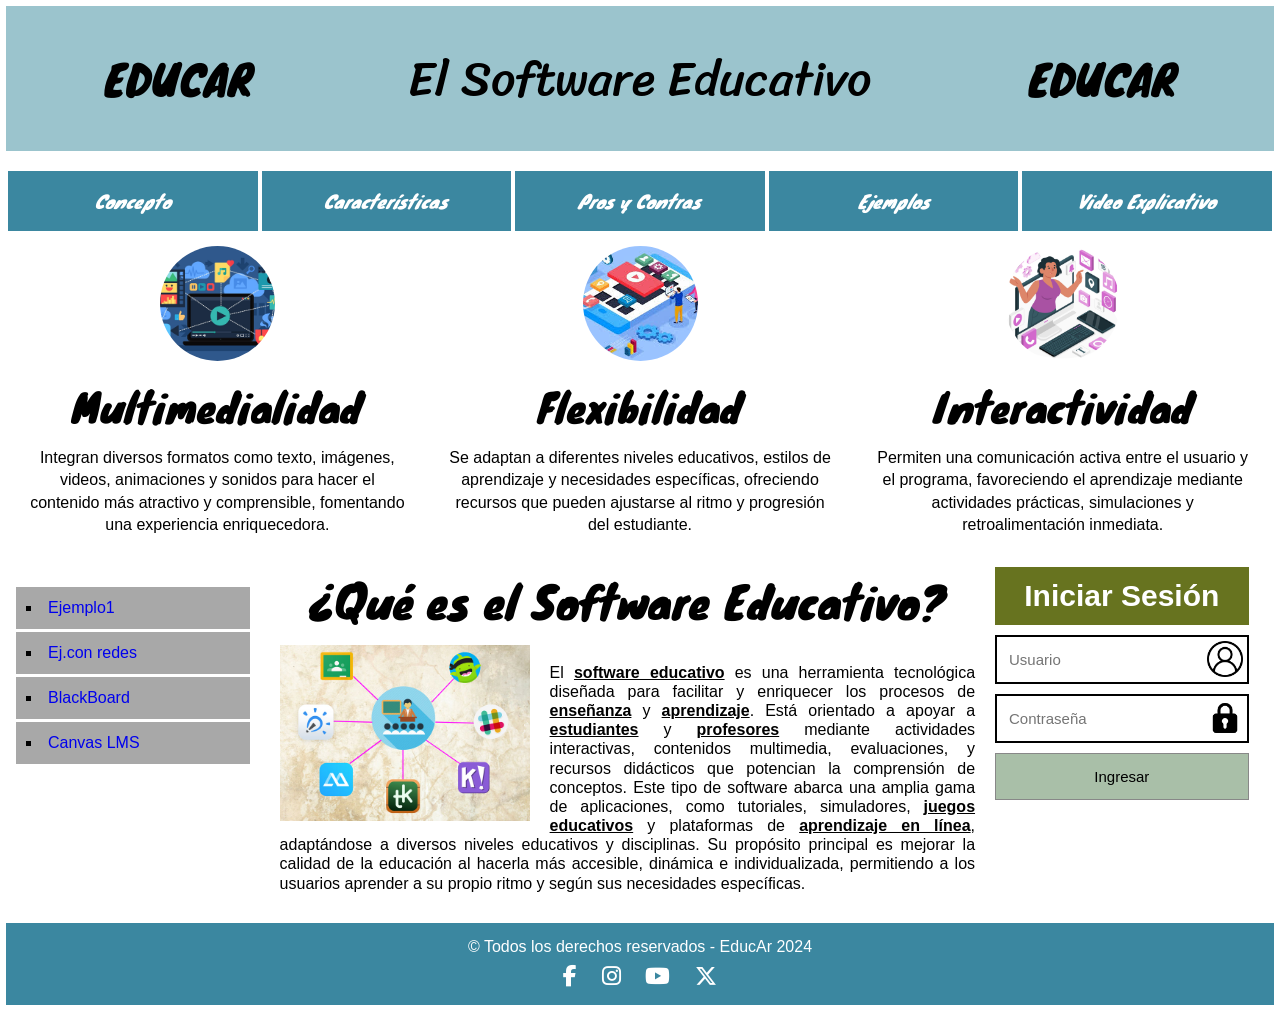
==== index.html @ 8300eaac "Add files via upload" ====
<!DOCTYPE html>
<html>
    <head>
        <meta charset="utf-8">
        <title>Software Educativo - EducAr</title>
        <link href="estilos.css" type="text/css" rel="stylesheet" media="">
        <link rel="preconnect" href="https://fonts.googleapis.com">
        <link rel="preconnect" href="https://fonts.gstatic.com" crossorigin>
        <link href="https://fonts.googleapis.com/css2?family=Kalnia+Glaze:wght@100..700&family=Knewave&display=swap" rel="stylesheet">
        <link href="https://fonts.googleapis.com/css2?family=Kalnia+Glaze:wght@100..700&family=Knewave&family=Sriracha&display=swap" rel="stylesheet">
        <link rel="stylesheet" href="https://cdnjs.cloudflare.com/ajax/libs/font-awesome/6.5.1/css/all.min.css">
    </head>

    <body>

        <!-- Inicia Cabezote -->
        <header>
            <h1>El Software Educativo</h1>
            <div id="logo1">EDUCAR</div>
            <div id="logo2">EDUCAR</div>
        </header>
        <!-- Cierra Cabezote -->

        <!-- Inicia barra de navegación -->
        <nav>
            <ul>
                <a href="https://concepto.de/software-educativo/" target="_blank"><li class="botones">Concepto</li></a>
                <a href="https://www.iseazy.com/es/glosario/software-educativo/" target="_blank"><li class="botones">Características</li></a>
                <a href="https://hlconsultores.mx/blog/informativos/ventajas-y-desventajas-del-software-educativo/" target="_blank"><li class="botones">Pros y Contras</li></a>
                <a href="https://es.wps.com/solucion-de-office/los-10-tipos-de-software-educativos-mas-utilizados-este/" target="_blank"><li class="botones">Ejemplos</li></a>
                <a href="https://www.youtube.com/watch?v=RBCoVVlR1gs" target="_blank"><li class="botones">Video Explicativo</li></a>
            </ul>
        </nav>
        <!-- Cierra barra de navegación -->

        <!-- Inicia parte superior -->
        <div id="top">
            <ul>
                <li>
                    <img src="multimedialidad.jpg" width="100">
                    <h1>Multimedialidad</h1>
                    <p>Integran diversos formatos como texto, imágenes, videos, animaciones y sonidos para hacer el contenido más atractivo y comprensible, fomentando una experiencia enriquecedora.</p>
                </li>

                <li>
                    <img src="flexibilidad.jpg" width="100">
                    <h1>Flexibilidad</h1>
                    <p>Se adaptan a diferentes niveles educativos, estilos de aprendizaje y necesidades específicas, ofreciendo recursos que pueden ajustarse al ritmo y progresión del estudiante.</p>
                </li>

                <li>
                    <img src="interactividad.jpg" width="100">
                    <h1>Interactividad</h1>
                    <p>Permiten una comunicación activa entre el usuario y el programa, favoreciendo el aprendizaje mediante actividades prácticas, simulaciones y retroalimentación inmediata.</p>
                </li>
            </ul>
        </div>
        <!-- Cierra parte superior -->

        <!-- Inicia sección principal -->
        <section>
            <aside id="izq">
                <ul>
                    <li><a href="https://clasesmz.in/GabrielA/PaginaWeb_SE/SoftwareEducativo.html?" target="_blank"><u>Ejemplo1</u></a></li>
                    <li><a href="https://clasesmz.in/CesarU/Parcial1/html/" target="_blank"><u>Ej.con redes</u></a></li>
                    <li><a href="https://help.blackboard.com/es-es" target="_blank"><u>BlackBoard</u></a></li>
                    <li><a href="https://www.instructure.com/canvas" target="_blank"><u>Canvas LMS</u></a></li>
                </ul>
            </aside>
            <article>
                <h1>¿Qué es el Software Educativo?</h1>
                <p>
                    <img src="SE_IMG1.jpg" width="250" alt="EducAr Software">
                </p>
                <br>
                <p>
                    El <u><b>software educativo</b></u> es una herramienta tecnológica diseñada para facilitar y enriquecer los procesos de <u><b>enseñanza</b></u> y <u><b>aprendizaje</b></u>. Está orientado a apoyar a <u><b>estudiantes</b></u> y <u><b>profesores</b></u> mediante actividades interactivas, contenidos multimedia, evaluaciones, y recursos didácticos que potencian la comprensión de conceptos. Este tipo de software abarca una amplia gama de aplicaciones, como tutoriales, simuladores, <u><b>juegos educativos</b></u> y plataformas de <u><b>aprendizaje en línea</b></u>, adaptándose a diversos niveles educativos y disciplinas. Su propósito principal es mejorar la calidad de la educación al hacerla más accesible, dinámica e individualizada, permitiendo a los usuarios aprender a su propio ritmo y según sus necesidades específicas. 
                </p>
            </article>
            <aside id="der">
                <h1>Iniciar Sesión</h1>
                <form>
                    <input type="text" placeholder="Usuario">
                    <input type="password" placeholder="Contraseña">
                    <input type="submit" value="Ingresar">
                </form>
            </aside>
         </section>
        <!-- Cierra sección principal -->

        <!-- Inicia Pie de Página -->
         <footer>
            <p>&copy; Todos los derechos reservados - EducAr 2024</p>
            <div class="redes">
                <a href="https://www.facebook.com" target="_blank" title="Facebook"><i class="fa-brands fa-facebook-f"></i></a>
                <a href="https://www.instagram.com" target="_blank" title="Instagram"><i class="fa-brands fa-instagram"></i></a>
                <a href="https://www.youtube.com" target="_blank" title="YouTube"><i class="fa-brands fa-youtube"></i></a>
                <a href="https://x.com" target="_blank" title="X"><i class="fa-brands fa-x-twitter"></i></a>
            </div>
         </footer>
        <!-- Cierra Pie de Página -->
    </body>
</html>
---- estilos.css ----
/* =====================================================
   Taller CSS - Software Educativo (EducAr)
   Universidad de Panamá - Tecnología Web I
   ===================================================== */

/* ---------- General ---------- */
body {
    margin: 0;
    padding: 6px;                      /* pequeño margen alrededor de la página */
    font-family: Arial, Helvetica, sans-serif;
    box-sizing: border-box;
}

/* Todos los títulos usan la fuente de Google Fonts "Knewave" */
h1 {
    font-family: 'Knewave', cursive;
    font-weight: 400;
}

/* ---------- 1. ENCABEZADO (con relleno) ---------- */
header {
    background-color: #9bc4cd;
    padding: 30px 20px;                /* RELLENO interno del encabezado */
    margin-bottom: 20px;               /* 2. SEPARACIÓN entre encabezado y menú */
    display: flex;                     /* coloca logo - título - logo en una fila */
    align-items: center;
    justify-content: space-around;
}
header h1 {
    order: 2;                          /* el título va en el centro */
    margin: 0;
    font-family: 'Sriracha', cursive;  /* 9. FORMATO de texto */
    font-size: 48px;
    font-weight: 400;
}
#logo1 { order: 1; }
#logo2 { order: 3; }
#logo1, #logo2 {
    font-family: 'Knewave', cursive;
    font-size: 42px;
}

/* ---------- 3 y 4. MENÚ DE OPCIONES ---------- */
nav ul {
    display: flex;                     /* botones en una sola fila */
    list-style: none;                  /* quita las viñetas */
    margin: 0;
    padding: 0;
}
nav a {
    flex: 1;                           /* los 5 botones ocupan el mismo ancho */
    text-decoration: none;             /* quita el subrayado del enlace */
    margin: 0 2px;                     /* 4. SEPARACIÓN entre botones */
}
.botones {
    background-color: #3b87a0;
    color: white;
    text-align: center;
    padding: 16px 10px;                /* 3. RELLENO del botón */
    font-family: 'Knewave', cursive;
    font-style: italic;
    font-size: 18px;
    transition: background-color 0.3s, transform 0.1s;
}
/* 5. Resalta la opción al pasar el mouse */
.botones:hover {
    background-color: #5fb0c9;
    cursor: pointer;
}
/* 6. Efecto al hacer clic */
.botones:active {
    background-color: #1f5568;
    transform: scale(0.96);
}

/* ---------- 7 y 8. SECCIÓN SUPERIOR EN 3 COLUMNAS ---------- */
#top ul {
    display: flex;                     /* 3 columnas */
    list-style: none;
    margin: 15px 0 0 0;
    padding: 0;
}
#top li {
    flex: 1;                           /* columnas de igual ancho */
    text-align: center;
    padding: 0 20px;
}
#top img {
    width: 115px;
    height: 115px;
    object-fit: cover;
    border-radius: 50%;                /* 8. IMAGEN EN CÍRCULO */
}
#top h1 {
    font-size: 40px;
    margin: 10px 0;
}
#top p {
    font-size: 16px;
    line-height: 1.4;
    margin: 0;
}

/* ---------- SECCIÓN PRINCIPAL (3 columnas: menú / contenido / login) ---------- */
section {
    display: flex;
    align-items: flex-start;
    margin-top: 30px;
}

/* ---------- 10 al 13. MENÚ LATERAL ---------- */
#izq {
    width: 20%;
    padding: 20px 10px;
    box-sizing: border-box;
}
#izq ul {
    list-style-type: square;           /* 11. Viñeta cuadrada */
    list-style-position: inside;
    margin: 0;
    padding: 0;
}
#izq li {
    background-color: #a8a8a8;
    padding: 12px 10px;                /* 12. RELLENO */
    margin-bottom: 3px;                /* 12. SEPARACIÓN entre opciones */
}
#izq a {
    text-decoration: none;             /* 13. Quita el subrayado del enlace */
}
#izq u {
    text-decoration: none;             /* ...y el de la etiqueta <u> que está dentro */
}

/* ---------- 14. CONTENIDO CENTRAL ---------- */
article {
    width: 58%;
    padding: 0 20px;
    box-sizing: border-box;
}
article h1 {
    text-align: center;
    font-size: 44px;
    margin: 0 0 10px 0;
}
article img {
    float: left;                       /* el texto rodea la imagen */
    margin: 0 20px 10px 0;
}
article p {
    text-align: justify;
    margin: 0;
    line-height: 1.2;
}

/* ---------- 15, 16 y 17. FORMULARIO DE INICIO DE SESIÓN ---------- */
#der {
    width: 20%;
    box-sizing: border-box;
}
/* 16. Estilo SUPERIOR del formulario (título) */
#der h1 {
    background-color: #67731f;
    color: white;
    text-align: center;
    font-family: Arial, Helvetica, sans-serif;
    font-weight: bold;
    font-size: 30px;
    margin: 0 0 10px 0;
    padding: 12px 0;
}
form input {
    display: block;
    width: 100%;
    box-sizing: border-box;
    margin-bottom: 10px;
    padding: 14px 50px 14px 12px;
    font-size: 15px;
}
input[type="text"],
input[type="password"] {
    border: 2px solid black;
    background-repeat: no-repeat;
    background-position: right 4px center;
    background-size: 36px;
}
input[type="text"]     { background-image: url('user_image.png'); }
input[type="password"] { background-image: url('password_image.png'); }

/* 15. Estilo al campo con el FOCO */
input[type="text"]:focus,
input[type="password"]:focus {
    outline: none;
    border-color: #3b87a0;
    background-color: #eaf5f8;
    box-shadow: 0 0 6px #3b87a0;
}
/* 17. Estilo INFERIOR del formulario (botón) */
input[type="submit"] {
    background-color: #a9bfa8;
    border: 1px solid #888;
    padding: 14px;
    cursor: pointer;
}
input[type="submit"]:hover {
    background-color: #8fae8e;
}

/* ---------- 18 y 19. PIE DE PÁGINA + REDES SOCIALES ---------- */
footer {
    background-color: #3b87a0;
    color: white;
    text-align: center;
    padding: 15px;
    margin-top: 30px;
}
footer p {
    margin: 0 0 8px 0;
}
.redes a {
    color: white;
    font-size: 22px;
    margin: 0 10px;
    text-decoration: none;
    transition: color 0.3s;
}
.redes a:hover {
    color: #ffd966;
}
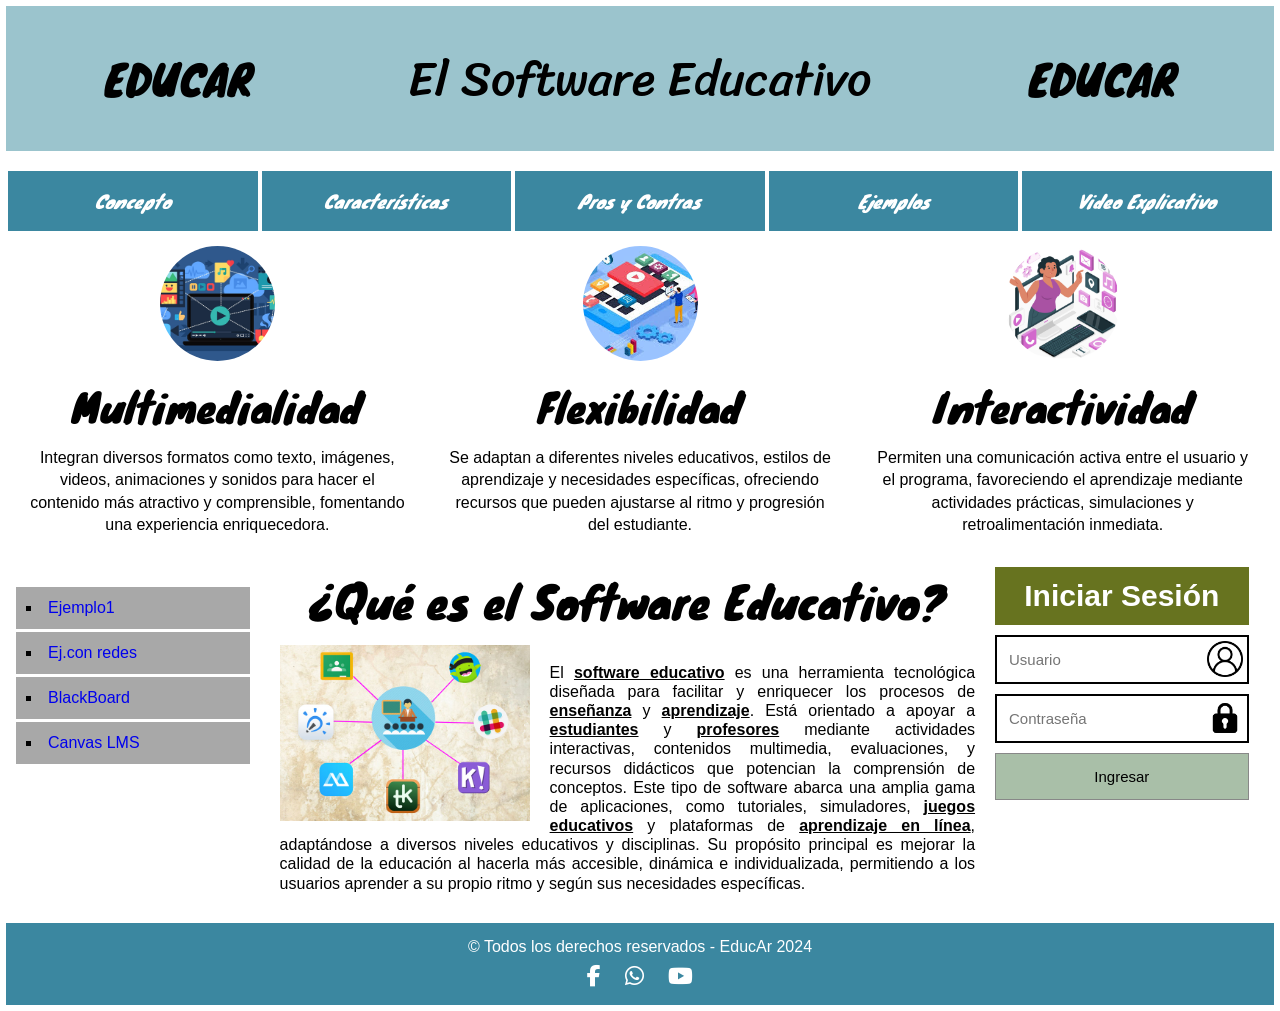
==== commit 6529d30b: "Add files via upload" ====
--- a/index.html
+++ b/index.html
@@ -92,10 +92,9 @@
          <footer>
             <p>&copy; Todos los derechos reservados - EducAr 2024</p>
             <div class="redes">
-                <a href="https://www.facebook.com" target="_blank" title="Facebook"><i class="fa-brands fa-facebook-f"></i></a>
-                <a href="https://www.instagram.com" target="_blank" title="Instagram"><i class="fa-brands fa-instagram"></i></a>
-                <a href="https://www.youtube.com" target="_blank" title="YouTube"><i class="fa-brands fa-youtube"></i></a>
-                <a href="https://x.com" target="_blank" title="X"><i class="fa-brands fa-x-twitter"></i></a>
+                <a href="https://www.facebook.com" target="_blank" class="facebook" title="Facebook"><i class="fa-brands fa-facebook-f"></i></a>
+                <a href="https://www.whatsapp.com/" target="_blank" class="whatsapp" title="WhatsApp"><i class="fa-brands fa-whatsapp"></i></a>
+                <a href="https://www.youtube.com" target="_blank" class="youtube" title="YouTube"><i class="fa-brands fa-youtube"></i></a>
             </div>
          </footer>
         <!-- Cierra Pie de Página -->
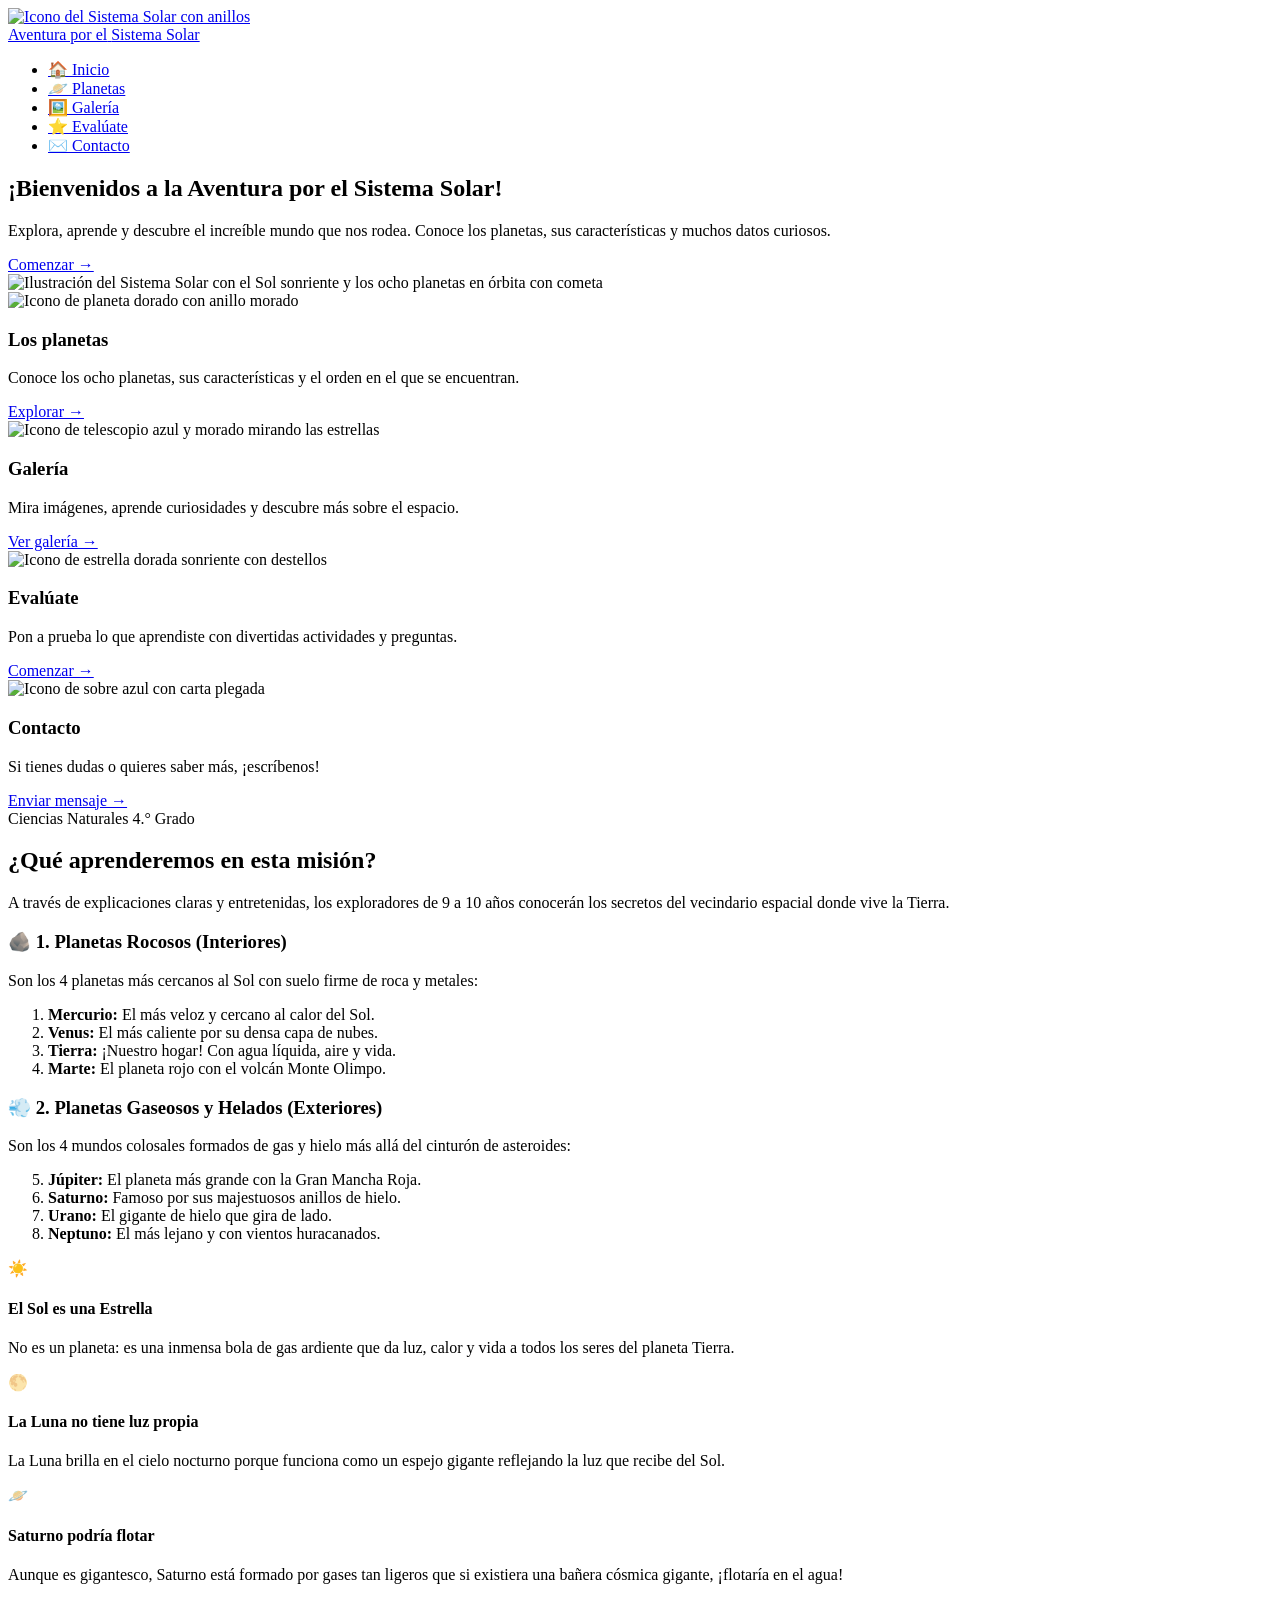
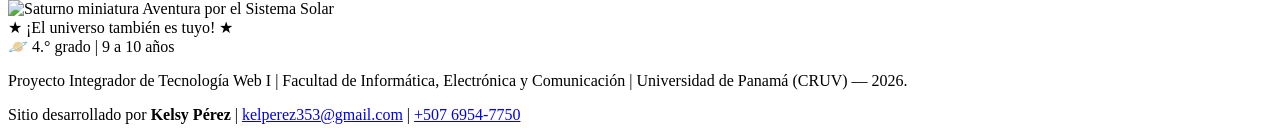
==== commit 5a8c1575: "Add files via upload" ====
--- a/index.html
+++ b/index.html
@@ -1,102 +1,219 @@
 <!DOCTYPE html>
-<html>
-    <head>
-        <meta charset="utf-8">
-        <title>Software Educativo - EducAr</title>
-        <link href="estilos.css" type="text/css" rel="stylesheet" media="">
-        <link rel="preconnect" href="https://fonts.googleapis.com">
-        <link rel="preconnect" href="https://fonts.gstatic.com" crossorigin>
-        <link href="https://fonts.googleapis.com/css2?family=Kalnia+Glaze:wght@100..700&family=Knewave&display=swap" rel="stylesheet">
-        <link href="https://fonts.googleapis.com/css2?family=Kalnia+Glaze:wght@100..700&family=Knewave&family=Sriracha&display=swap" rel="stylesheet">
-        <link rel="stylesheet" href="https://cdnjs.cloudflare.com/ajax/libs/font-awesome/6.5.1/css/all.min.css">
-    </head>
-
-    <body>
-
-        <!-- Inicia Cabezote -->
-        <header>
-            <h1>El Software Educativo</h1>
-            <div id="logo1">EDUCAR</div>
-            <div id="logo2">EDUCAR</div>
-        </header>
-        <!-- Cierra Cabezote -->
-
-        <!-- Inicia barra de navegación -->
-        <nav>
-            <ul>
-                <a href="https://concepto.de/software-educativo/" target="_blank"><li class="botones">Concepto</li></a>
-                <a href="https://www.iseazy.com/es/glosario/software-educativo/" target="_blank"><li class="botones">Características</li></a>
-                <a href="https://hlconsultores.mx/blog/informativos/ventajas-y-desventajas-del-software-educativo/" target="_blank"><li class="botones">Pros y Contras</li></a>
-                <a href="https://es.wps.com/solucion-de-office/los-10-tipos-de-software-educativos-mas-utilizados-este/" target="_blank"><li class="botones">Ejemplos</li></a>
-                <a href="https://www.youtube.com/watch?v=RBCoVVlR1gs" target="_blank"><li class="botones">Video Explicativo</li></a>
-            </ul>
-        </nav>
-        <!-- Cierra barra de navegación -->
-
-        <!-- Inicia parte superior -->
-        <div id="top">
-            <ul>
-                <li>
-                    <img src="multimedialidad.jpg" width="100">
-                    <h1>Multimedialidad</h1>
-                    <p>Integran diversos formatos como texto, imágenes, videos, animaciones y sonidos para hacer el contenido más atractivo y comprensible, fomentando una experiencia enriquecedora.</p>
-                </li>
-
-                <li>
-                    <img src="flexibilidad.jpg" width="100">
-                    <h1>Flexibilidad</h1>
-                    <p>Se adaptan a diferentes niveles educativos, estilos de aprendizaje y necesidades específicas, ofreciendo recursos que pueden ajustarse al ritmo y progresión del estudiante.</p>
-                </li>
-
-                <li>
-                    <img src="interactividad.jpg" width="100">
-                    <h1>Interactividad</h1>
-                    <p>Permiten una comunicación activa entre el usuario y el programa, favoreciendo el aprendizaje mediante actividades prácticas, simulaciones y retroalimentación inmediata.</p>
-                </li>
-            </ul>
-        </div>
-        <!-- Cierra parte superior -->
-
-        <!-- Inicia sección principal -->
-        <section>
-            <aside id="izq">
-                <ul>
-                    <li><a href="https://clasesmz.in/GabrielA/PaginaWeb_SE/SoftwareEducativo.html?" target="_blank"><u>Ejemplo1</u></a></li>
-                    <li><a href="https://clasesmz.in/CesarU/Parcial1/html/" target="_blank"><u>Ej.con redes</u></a></li>
-                    <li><a href="https://help.blackboard.com/es-es" target="_blank"><u>BlackBoard</u></a></li>
-                    <li><a href="https://www.instructure.com/canvas" target="_blank"><u>Canvas LMS</u></a></li>
-                </ul>
-            </aside>
-            <article>
-                <h1>¿Qué es el Software Educativo?</h1>
-                <p>
-                    <img src="SE_IMG1.jpg" width="250" alt="EducAr Software">
-                </p>
-                <br>
-                <p>
-                    El <u><b>software educativo</b></u> es una herramienta tecnológica diseñada para facilitar y enriquecer los procesos de <u><b>enseñanza</b></u> y <u><b>aprendizaje</b></u>. Está orientado a apoyar a <u><b>estudiantes</b></u> y <u><b>profesores</b></u> mediante actividades interactivas, contenidos multimedia, evaluaciones, y recursos didácticos que potencian la comprensión de conceptos. Este tipo de software abarca una amplia gama de aplicaciones, como tutoriales, simuladores, <u><b>juegos educativos</b></u> y plataformas de <u><b>aprendizaje en línea</b></u>, adaptándose a diversos niveles educativos y disciplinas. Su propósito principal es mejorar la calidad de la educación al hacerla más accesible, dinámica e individualizada, permitiendo a los usuarios aprender a su propio ritmo y según sus necesidades específicas. 
-                </p>
-            </article>
-            <aside id="der">
-                <h1>Iniciar Sesión</h1>
-                <form>
-                    <input type="text" placeholder="Usuario">
-                    <input type="password" placeholder="Contraseña">
-                    <input type="submit" value="Ingresar">
-                </form>
-            </aside>
-         </section>
-        <!-- Cierra sección principal -->
-
-        <!-- Inicia Pie de Página -->
-         <footer>
-            <p>&copy; Todos los derechos reservados - EducAr 2024</p>
-            <div class="redes">
-                <a href="https://www.facebook.com" target="_blank" class="facebook" title="Facebook"><i class="fa-brands fa-facebook-f"></i></a>
-                <a href="https://www.whatsapp.com/" target="_blank" class="whatsapp" title="WhatsApp"><i class="fa-brands fa-whatsapp"></i></a>
-                <a href="https://www.youtube.com" target="_blank" class="youtube" title="YouTube"><i class="fa-brands fa-youtube"></i></a>
-            </div>
-         </footer>
-        <!-- Cierra Pie de Página -->
-    </body>
+<html lang="es">
+<head>
+  <meta charset="UTF-8">
+  <meta name="viewport" content="width=device-width, initial-scale=1.0">
+  <meta name="description" content="Aventura por el Sistema Solar - Sitio web educativo de Ciencias Naturales para niños de cuarto grado (9 a 10 años).">
+  <meta name="author" content="Kelsy Pérez">
+  <title>Aventura por el Sistema Solar | Inicio</title>
+  <link rel="stylesheet" href="css/style.css">
+</head>
+<body>
+
+  <!-- ======================================================================
+       ENCABEZADO Y BARRA DE NAVEGACIÓN
+       ====================================================================== -->
+  <header class="header-principal">
+    <div class="contenedor-nav">
+      <!-- Logotipo oficial -->
+      <a href="index.html" class="logo-sitio" title="Inicio - Aventura por el Sistema Solar">
+        <img src="img/icono-planeta.svg" alt="Icono del Sistema Solar con anillos" width="46" height="46">
+        <div class="logo-texto">
+          <span class="logo-subtitulo-blanco">Aventura por el</span>
+          <span class="logo-titulo-amarillo">Sistema Solar</span>
+        </div>
+      </a>
+
+      <!-- Menú de navegación idéntico al diseño de referencia -->
+      <nav aria-label="Navegación principal">
+        <ul class="menu-navegacion">
+          <li><a href="index.html" class="active">🏠 Inicio</a></li>
+          <li><a href="planetas.html">🪐 Planetas</a></li>
+          <li><a href="galeria.html">🖼️ Galería</a></li>
+          <li><a href="evaluacion.html">⭐ Evalúate</a></li>
+          <li><a href="contacto.html">✉️ Contacto</a></li>
+        </ul>
+      </nav>
+    </div>
+  </header>
+
+  <!-- ======================================================================
+       CONTENIDO PRINCIPAL
+       ====================================================================== -->
+  <main>
+
+    <!-- HERO SECTION: BANNER ESPACIAL CON SOL Y PLANETAS SONRIENTES -->
+    <section class="hero-landing-wrapper" aria-label="Bienvenida a la Aventura por el Sistema Solar">
+      <div class="hero-landing-contenedor">
+        
+        <!-- Columna de texto principal -->
+        <div class="hero-landing-texto">
+          <h1>
+            ¡Bienvenidos a la
+            Aventura por el
+            <span class="texto-amarillo">Sistema Solar!</span>
+          </h1>
+          <p>
+            Explora, aprende y descubre el increíble mundo que nos rodea. 
+            Conoce los planetas, sus características y muchos datos curiosos.
+          </p>
+          <a href="planetas.html" class="btn-pill btn-pill-morado">Comenzar →</a>
+        </div>
+
+        <!-- Columna de ilustración: Sol y los 8 planetas tiernos en órbita -->
+        <div class="hero-landing-imagen">
+          <img src="img/sistema-solar-banner.svg" alt="Ilustración del Sistema Solar con el Sol sonriente y los ocho planetas en órbita con cometa">
+        </div>
+
+      </div>
+    </section>
+
+    <!-- SECCIÓN DE LAS 4 TARJETAS CLARAS DE ACCESO RÁPIDO (EXACTAS AL DISEÑO) -->
+    <section class="seccion-tarjetas-landing" aria-label="Secciones principales del sitio">
+      <div class="contenedor-tarjetas-landing">
+        <div class="grid-tarjetas-landing">
+
+          <!-- TARJETA 1: LOS PLANETAS (LAVANDA / PÚRPURA) -->
+          <article class="tarjeta-landing tarjeta-purpura">
+            <div class="tarjeta-landing-icono">
+              <img src="img/icono-planeta.svg" alt="Icono de planeta dorado con anillo morado">
+            </div>
+            <h3>Los planetas</h3>
+            <p>Conoce los ocho planetas, sus características y el orden en el que se encuentran.</p>
+            <a href="planetas.html" class="btn-pill btn-pill-morado">Explorar →</a>
+          </article>
+
+          <!-- TARJETA 2: GALERÍA (AMARILLA / CREMA) -->
+          <article class="tarjeta-landing tarjeta-amarilla">
+            <div class="tarjeta-landing-icono">
+              <img src="img/icono-telescopio.svg" alt="Icono de telescopio azul y morado mirando las estrellas">
+            </div>
+            <h3>Galería</h3>
+            <p>Mira imágenes, aprende curiosidades y descubre más sobre el espacio.</p>
+            <a href="galeria.html" class="btn-pill btn-pill-amarillo">Ver galería →</a>
+          </article>
+
+          <!-- TARJETA 3: EVALÚATE (LAVANDA SUAVE) -->
+          <article class="tarjeta-landing tarjeta-lavanda">
+            <div class="tarjeta-landing-icono">
+              <img src="img/icono-estrella.svg" alt="Icono de estrella dorada sonriente con destellos">
+            </div>
+            <h3>Evalúate</h3>
+            <p>Pon a prueba lo que aprendiste con divertidas actividades y preguntas.</p>
+            <a href="evaluacion.html" class="btn-pill btn-pill-morado">Comenzar →</a>
+          </article>
+
+          <!-- TARJETA 4: CONTACTO (CELESTE / AZUL) -->
+          <article class="tarjeta-landing tarjeta-azul">
+            <div class="tarjeta-landing-icono">
+              <img src="img/icono-contacto.svg" alt="Icono de sobre azul con carta plegada">
+            </div>
+            <h3>Contacto</h3>
+            <p>Si tienes dudas o quieres saber más, ¡escríbenos!</p>
+            <a href="contacto.html" class="btn-pill btn-pill-azul">Enviar mensaje →</a>
+          </article>
+
+        </div>
+      </div>
+    </section>
+
+    <!-- SECCIÓN DIDÁCTICA: CONTENIDOS CURRICULARES PARA 4.° GRADO -->
+    <section class="seccion-curricular-landing" aria-labelledby="titulo-guia-escolar">
+      <div class="contenedor-curricular">
+        
+        <div class="titulo-centrado">
+          <span class="hero-etiqueta">Ciencias Naturales 4.° Grado</span>
+          <h2 id="titulo-guia-escolar">¿Qué aprenderemos en esta misión?</h2>
+          <p>
+            A través de explicaciones claras y entretenidas, los exploradores de 9 a 10 años 
+            conocerán los secretos del vecindario espacial donde vive la Tierra.
+          </p>
+        </div>
+
+        <div class="comparador-bloque">
+          <article class="columna-comparador">
+            <h3>🪨 1. Planetas Rocosos (Interiores)</h3>
+            <p>Son los 4 planetas más cercanos al Sol con suelo firme de roca y metales:</p>
+            <ol>
+              <li><strong>Mercurio:</strong> El más veloz y cercano al calor del Sol.</li>
+              <li><strong>Venus:</strong> El más caliente por su densa capa de nubes.</li>
+              <li><strong>Tierra:</strong> ¡Nuestro hogar! Con agua líquida, aire y vida.</li>
+              <li><strong>Marte:</strong> El planeta rojo con el volcán Monte Olimpo.</li>
+            </ol>
+          </article>
+
+          <article class="columna-comparador">
+            <h3>💨 2. Planetas Gaseosos y Helados (Exteriores)</h3>
+            <p>Son los 4 mundos colosales formados de gas y hielo más allá del cinturón de asteroides:</p>
+            <ol start="5">
+              <li><strong>Júpiter:</strong> El planeta más grande con la Gran Mancha Roja.</li>
+              <li><strong>Saturno:</strong> Famoso por sus majestuosos anillos de hielo.</li>
+              <li><strong>Urano:</strong> El gigante de hielo que gira de lado.</li>
+              <li><strong>Neptuno:</strong> El más lejano y con vientos huracanados.</li>
+            </ol>
+          </article>
+        </div>
+
+        <!-- CURIOSIDADES ESPACIALES -->
+        <div class="curiosidades-grid">
+          <aside class="curiosidad-card">
+            <div class="icono-curioso">☀️</div>
+            <h4>El Sol es una Estrella</h4>
+            <p>No es un planeta: es una inmensa bola de gas ardiente que da luz, calor y vida a todos los seres del planeta Tierra.</p>
+          </aside>
+
+          <aside class="curiosidad-card">
+            <div class="icono-curioso">🌕</div>
+            <h4>La Luna no tiene luz propia</h4>
+            <p>La Luna brilla en el cielo nocturno porque funciona como un espejo gigante reflejando la luz que recibe del Sol.</p>
+          </aside>
+
+          <aside class="curiosidad-card">
+            <div class="icono-curioso">🪐</div>
+            <h4>Saturno podría flotar</h4>
+            <p>Aunque es gigantesco, Saturno está formado por gases tan ligeros que si existiera una bañera cósmica gigante, ¡flotaría en el agua!</p>
+          </aside>
+        </div>
+
+      </div>
+    </section>
+
+  </main>
+
+  <!-- ======================================================================
+       PIE DE PÁGINA (IDÉNTICO A LA BARRA INFERIOR DE LA REFERENCIA)
+       ====================================================================== -->
+  <footer class="footer-landing">
+    <div class="footer-landing-barra">
+      
+      <!-- Izquierda: Logo y nombre del sitio -->
+      <div class="footer-izq">
+        <img src="img/icono-planeta.svg" alt="Saturno miniatura">
+        <span>Aventura por el Sistema Solar</span>
+      </div>
+
+      <!-- Centro: Frase inspiradora con estrellas amarillas -->
+      <div class="footer-centro">
+        ★ ¡El universo también es tuyo! ★
+      </div>
+
+      <!-- Derecha: Insignia de grado y edad -->
+      <div class="footer-der">
+        <span>🪐 4.° grado | 9 a 10 años</span>
+      </div>
+
+    </div>
+
+    <!-- Créditos institucionales requeridos por la cátedra -->
+    <div class="footer-acreditacion">
+      <p>
+        Proyecto Integrador de Tecnología Web I | Facultad de Informática, Electrónica y Comunicación | Universidad de Panamá (CRUV) — 2026.
+      </p>
+      <p>
+        Sitio desarrollado por <strong>Kelsy Pérez</strong> | <a href="mailto:kelperez353@gmail.com">kelperez353@gmail.com</a> | <a href="tel:+50769547750">+507 6954-7750</a>
+      </p>
+    </div>
+  </footer>
+
+</body>
 </html>
